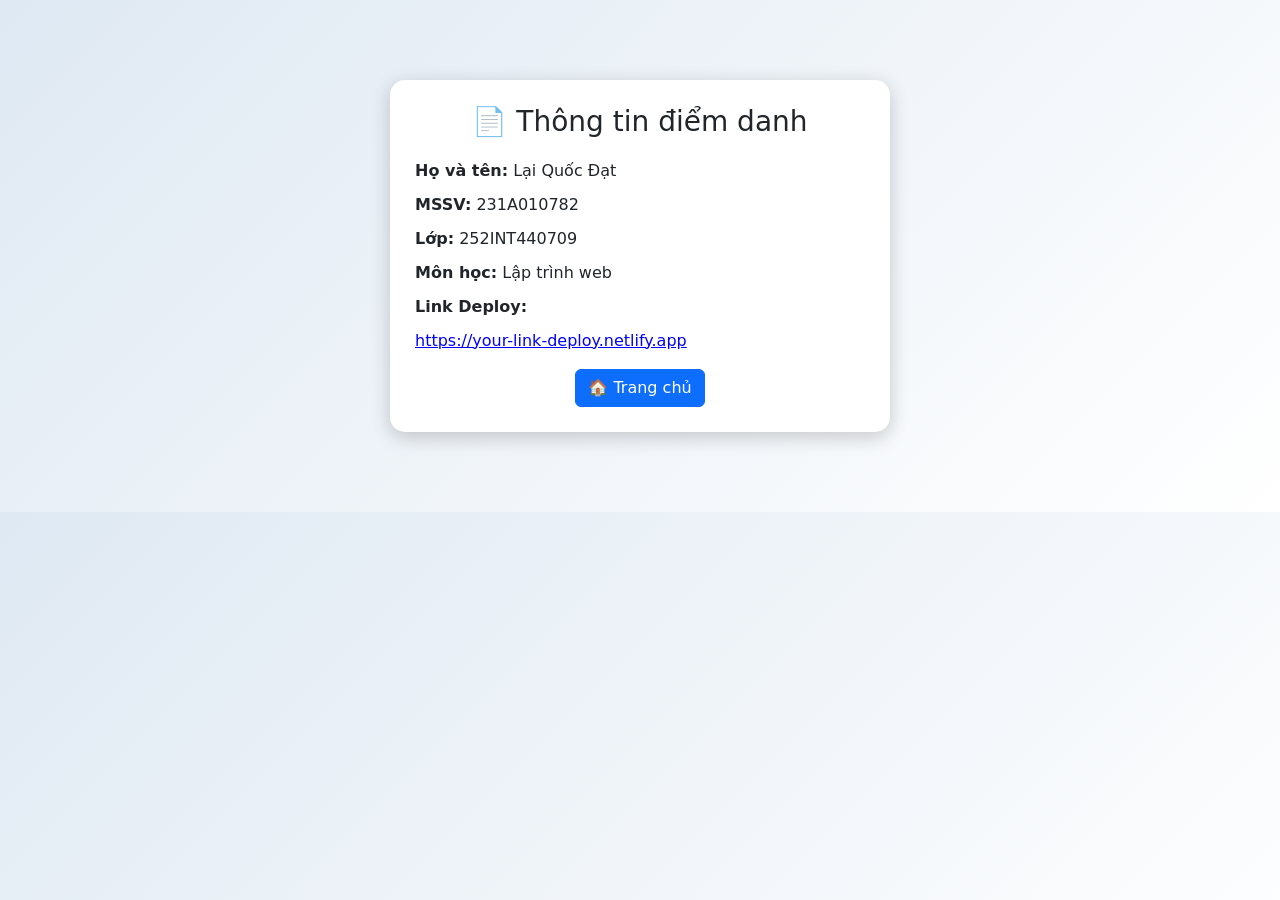
==== diemdanh.html @ 495dcd95 "Add files via upload" ====
<!DOCTYPE html>
<html lang="vi">
<head>
<meta charset="UTF-8">
<meta name="viewport" content="width=device-width, initial-scale=1.0">
<title>Thông tin điểm danh</title>

<link href="https://cdn.jsdelivr.net/npm/bootstrap@5.3.0/dist/css/bootstrap.min.css" rel="stylesheet">

<style>
body {
  background: linear-gradient(135deg, #dfe9f3, #ffffff);
}

.card-box {
  max-width: 500px;
  margin: 80px auto;
  padding: 25px;
  border-radius: 15px;
  background: white;
  box-shadow: 0 5px 20px rgba(0,0,0,0.2);
}

h3 {
  text-align: center;
  margin-bottom: 20px;
}

.info p {
  font-size: 16px;
  margin: 10px 0;
}

.link {
  word-break: break-all;
  color: blue;
}
</style>

</head>

<body>

<div class="card-box">

  <h3>📄 Thông tin điểm danh</h3>

  <div class="info">
    <p><strong>Họ và tên:</strong> Lại Quốc Đạt</p>
    <p><strong>MSSV:</strong> 231A010782</p>
    <p><strong>Lớp:</strong> 252INT440709</p>
    <p><strong>Môn học:</strong> Lập trình web</p>

    <p><strong>Link Deploy:</strong></p>
    <a href="https://your-link-deploy.netlify.app" target="_blank" class="link">
      https://your-link-deploy.netlify.app
    </a>
  </div>

  <!-- BUTTON -->
  <div class="mt-3 text-center">
    <a href="index.html" class="btn btn-primary">🏠 Trang chủ</a>
  </div>

</div>

</body>
</html>
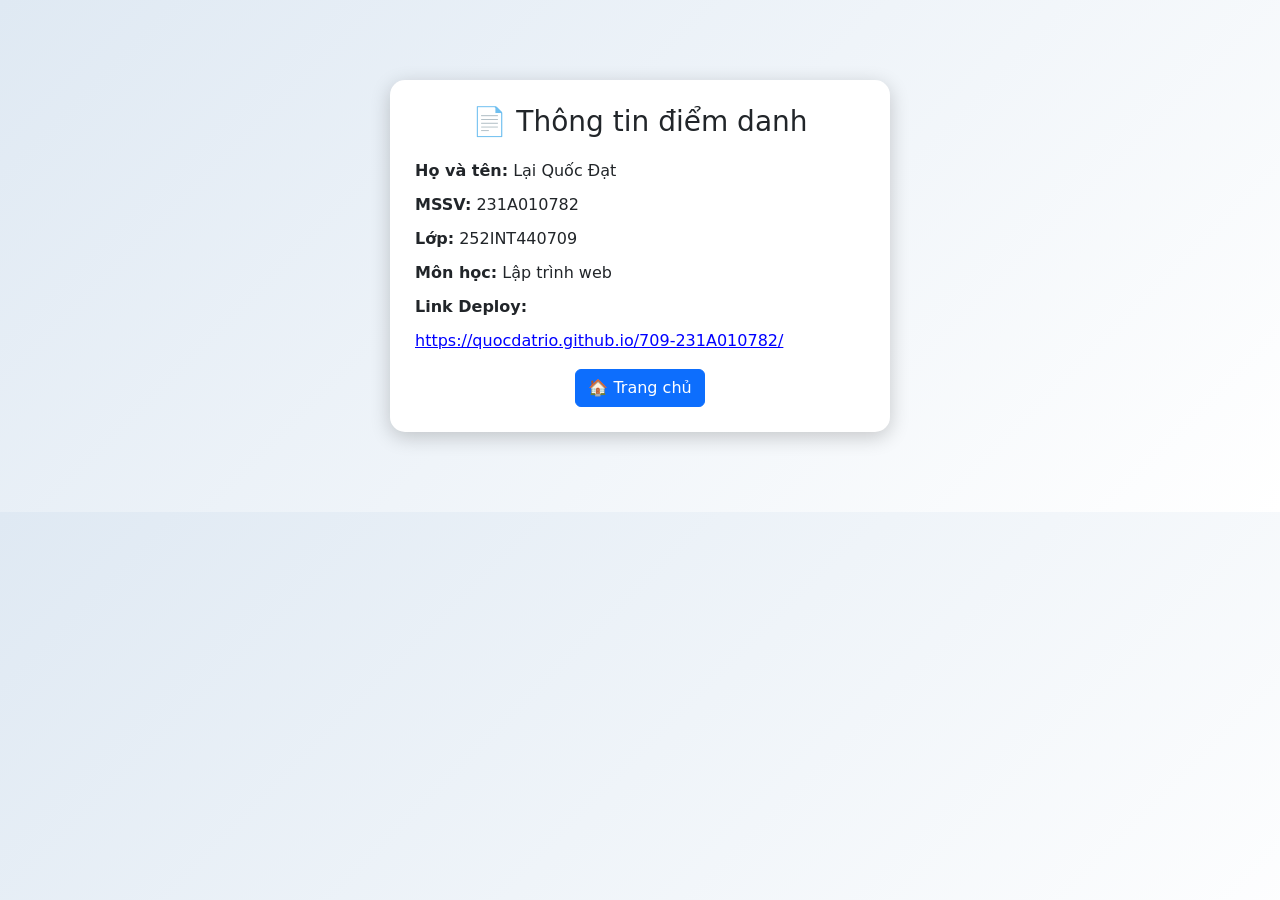
==== commit 2b80bc29: "Add files via upload" ====
--- a/diemdanh.html
+++ b/diemdanh.html
@@ -52,8 +52,8 @@
     <p><strong>Môn học:</strong> Lập trình web</p>
 
     <p><strong>Link Deploy:</strong></p>
-    <a href="https://your-link-deploy.netlify.app" target="_blank" class="link">
-      https://your-link-deploy.netlify.app
+    <a href="https://quocdatrio.github.io/709-231A010782/" target="_blank" class="link">
+      https://quocdatrio.github.io/709-231A010782/
     </a>
   </div>
 
